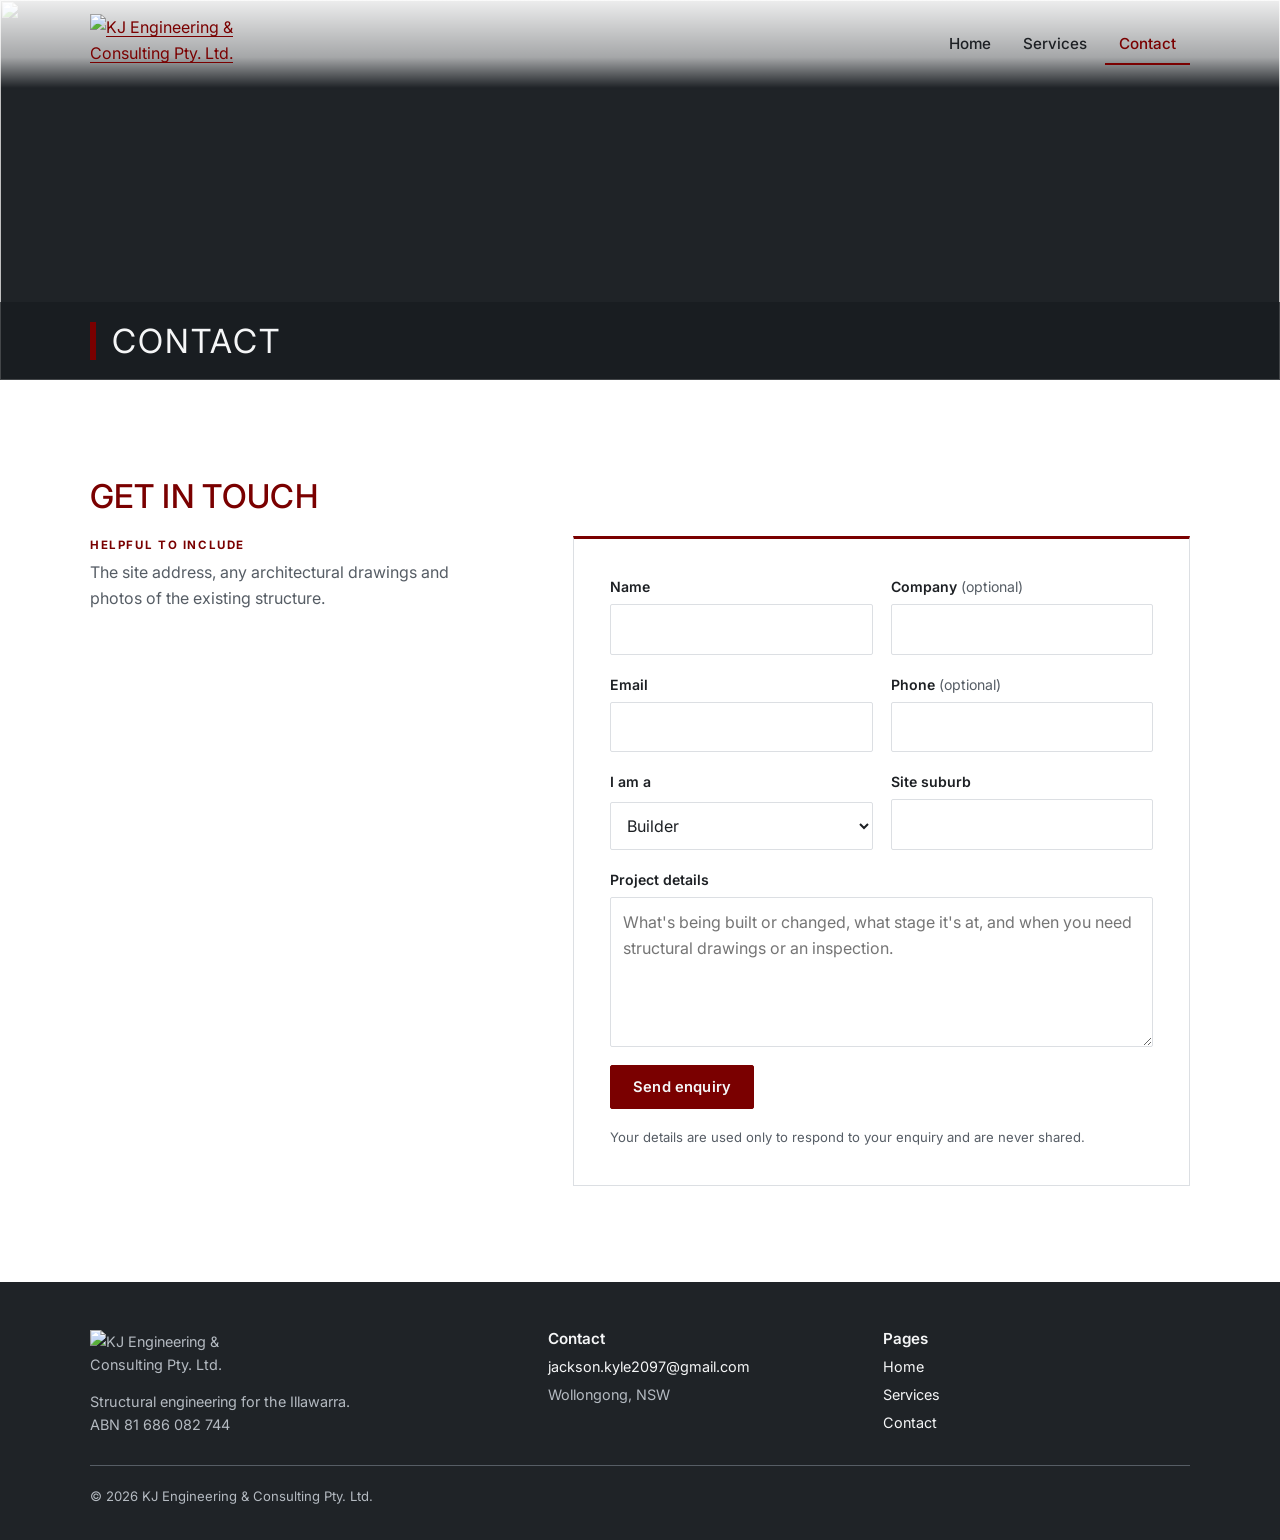
==== contact.html @ 7cb73133 "Add files via upload" ====
<!doctype html>
<html lang="en-AU">
<head>
<meta charset="utf-8">
<meta name="viewport" content="width=device-width, initial-scale=1, viewport-fit=cover">
<title>Contact | KJ Engineering &amp; Consulting, Structural Engineer Illawarra</title>
<meta name="description" content="Contact Kyle Jackson CPEng, chartered structural engineer in the Illawarra. Send your project details for structural design, inspections or certification.">
<meta name="theme-color" content="#7a0000">
<link rel="preconnect" href="https://fonts.googleapis.com">
<link rel="preconnect" href="https://fonts.gstatic.com" crossorigin>
<link rel="stylesheet" href="https://fonts.googleapis.com/css2?family=Inter:wght@400;500;600;700&display=swap">
<link rel="stylesheet" href="styles.css">
</head>
<body>

<header class="site-header over-hero">
  <div class="wrap">
    <a class="brand" href="index.html">
      <img src="images/kj-logo.png" width="539" height="175" alt="KJ Engineering &amp; Consulting Pty. Ltd.">
    </a>
    <nav class="site-nav" aria-label="Main">
      <a class="link" href="index.html">Home</a>
      <a class="link" href="index.html#services">Services</a>
      <a class="link" href="contact.html" aria-current="page">Contact</a>
    </nav>
  </div>
</header>

<main>
  <section class="hero short" aria-labelledby="contact-title">
    <img src="images/steel-frame-2000.jpg"
         srcset="images/steel-frame-1100.jpg 1100w, images/steel-frame-2000.jpg 2000w"
         sizes="100vw" width="2000" height="1333" alt="">
    <div class="hero-band">
      <div class="wrap">
        <h1 id="contact-title">Contact</h1>
      </div>
    </div>
  </section>

  <section class="section" aria-labelledby="touch-title">
    <div class="wrap">
      <div class="contact-intro">
        <h2 class="section-title" id="touch-title">Get in touch</h2>
      </div>
      <div class="contact-grid">
      <div class="details">
        <div class="detail">
          <span class="label">Helpful to include</span>
          <span class="muted">The site address, any architectural drawings and photos of the existing structure.</span>
        </div>
      </div>

      <div class="form-card">
        <form id="enquiry" novalidate>
          <div class="pair">
            <div class="field">
              <label for="name">Name</label>
              <input id="name" name="name" autocomplete="name" required>
            </div>
            <div class="field">
              <label for="company">Company <span class="opt">(optional)</span></label>
              <input id="company" name="company" autocomplete="organization">
            </div>
          </div>
          <div class="pair">
            <div class="field">
              <label for="email">Email</label>
              <input id="email" name="email" type="email" autocomplete="email" required>
            </div>
            <div class="field">
              <label for="phone">Phone <span class="opt">(optional)</span></label>
              <input id="phone" name="phone" type="tel" autocomplete="tel">
            </div>
          </div>
          <div class="pair">
            <div class="field">
              <label for="role">I am a</label>
              <select id="role" name="role">
                <option>Builder</option>
                <option>Architect or designer</option>
                <option>Homeowner</option>
                <option>Developer</option>
                <option>Other</option>
              </select>
            </div>
            <div class="field">
              <label for="suburb">Site suburb</label>
              <input id="suburb" name="suburb" autocomplete="address-level2">
            </div>
          </div>
          <div class="field">
            <label for="message">Project details</label>
            <textarea id="message" name="message" required placeholder="What's being built or changed, what stage it's at, and when you need structural drawings or an inspection."></textarea>
          </div>
          <div class="honey" aria-hidden="true">
            <label for="website">Leave this empty</label>
            <input id="website" name="_honey" tabindex="-1" autocomplete="off">
          </div>
          <div class="form-foot">
            <button class="btn" type="submit" id="send">Send enquiry</button>
            <span class="form-msg" id="form-msg" role="status"></span>
          </div>
          <p class="privacy">Your details are used only to respond to your enquiry and are never shared.</p>
        </form>
        <p class="status" id="sent" hidden>Thanks, your enquiry has been sent. I'll be in touch soon to talk through your project.</p>
      </div>
      </div>
    </div>
  </section>
</main>

<footer class="site-footer">
  <div class="wrap">
    <div class="foot-cols">
      <div>
        <img class="foot-logo" src="images/kj-logo-white.png" width="539" height="175" alt="KJ Engineering &amp; Consulting Pty. Ltd.">
        <p>Structural engineering for the Illawarra.<br>ABN 81 686 082 744</p>
      </div>
      <div>
        <h3>Contact</h3>
        <ul>
          <li><a href="mailto:jackson.kyle2097@gmail.com">jackson.kyle2097@gmail.com</a></li>
          <li>Wollongong, NSW</li>
        </ul>
      </div>
      <div>
        <h3>Pages</h3>
        <ul>
          <li><a href="index.html">Home</a></li>
          <li><a href="index.html#services">Services</a></li>
          <li><a href="contact.html">Contact</a></li>
        </ul>
      </div>
    </div>
    <div class="copyright">
      <p>© 2026 KJ Engineering &amp; Consulting Pty. Ltd.</p>
    </div>
  </div>
</footer>

<script>
(function () {
  // Enquiries are delivered by FormSubmit (formsubmit.co) to this address.
  var ENDPOINT = "https://formsubmit.co/ajax/jackson.kyle2097@gmail.com";
  var FALLBACK = "jackson.kyle2097@gmail.com";

  document.querySelectorAll("[data-copy]").forEach(function (btn) {
    btn.addEventListener("click", function () {
      var el = document.getElementById(btn.dataset.copy);
      var text = el.textContent.trim();
      var original = btn.textContent;
      var range = document.createRange();
      range.selectNodeContents(el);
      var sel = window.getSelection();
      sel.removeAllRanges(); sel.addRange(range);
      Promise.resolve()
        .then(function () { return navigator.clipboard.writeText(text); })
        .then(function () { btn.textContent = "Copied"; })
        .catch(function () { btn.textContent = "Selected"; })
        .finally(function () { setTimeout(function () { btn.textContent = original; }, 1800); });
    });
  });

  var form = document.getElementById("enquiry");
  var msg = document.getElementById("form-msg");
  var sent = document.getElementById("sent");
  var send = document.getElementById("send");

  function fail(text) { msg.textContent = text; msg.className = "form-msg error"; }

  form.addEventListener("submit", function (e) {
    e.preventDefault();
    var name = form.name.value.trim();
    var email = form.email.value.trim();
    var details = form.message.value.trim();
    if (!name || !email || !details) return fail("Add your name, email and a few project details.");
    if (!/^[^\s@]+@[^\s@]+\.[^\s@]+$/.test(email)) return fail("Check the email address. It should look like name@example.com.");
    if (form._honey.value) return;

    msg.textContent = "Sending…"; msg.className = "form-msg";
    send.disabled = true;

    fetch(ENDPOINT, {
      method: "POST",
      headers: { "Content-Type": "application/json", "Accept": "application/json" },
      body: JSON.stringify({
        _subject: "Website enquiry: " + name + " (" + form.role.value + ")",
        _template: "table",
        _replyto: email,
        Name: name,
        Company: form.company.value.trim(),
        Email: email,
        Phone: form.phone.value.trim(),
        Role: form.role.value,
        "Site suburb": form.suburb.value.trim(),
        Details: details
      })
    })
      .then(function (r) { if (!r.ok) throw new Error(r.status); return r.json(); })
      .then(function (data) {
        if (String(data.success) !== "true") throw new Error("not sent");
        form.hidden = true;
        sent.hidden = false;
      })
      .catch(function () {
        send.disabled = false;
        fail("Your enquiry couldn't be sent from this page. Please email " + FALLBACK + " directly.");
      });
  });
})();
</script>
</body>
</html>
---- styles.css ----
/* KJ Engineering & Consulting
   Brand: logo maroon on white, steel and charcoal neutrals taken from the hero photograph.
   Layout: white logo header, full-bleed photo hero with a dark caption band, then a two-column
   introduction and full-width content bands on a 1180px container.
   The site commits to a single light look so the maroon logo always sits on white. */
:root {
  --bg: #ffffff;
  --band: #f3f4f5;
  --ink: #1d2024;
  --ink-soft: #565d65;
  --rule: #dcdfe3;
  --brand: #7a0000;
  --brand-dark: #5c0000;
  --brand-soft: #f6eaea;
  --charcoal: #1f2327;
  --on-dark: #f5f6f7;
  --on-dark-soft: #b4bac1;
  --overlay: rgba(24, 27, 31, 0.74);
  --error: #b3261e;
  --display: "Inter", "Helvetica Neue", Arial, sans-serif;
  --body: "Inter", "Helvetica Neue", Arial, system-ui, sans-serif;
  --wrap: 1180px;
  --stack: clamp(32px, 4vw, 56px); /* gap between the intro, who-we-work-with and services blocks */
  color-scheme: light;
}

* { box-sizing: border-box; }
html { -webkit-text-size-adjust: 100%; scroll-behavior: smooth; }
@media (prefers-reduced-motion: reduce) { html { scroll-behavior: auto; } }
body {
  margin: 0;
  background: var(--bg);
  color: var(--ink);
  font-family: var(--body);
  font-size: 1rem;
  line-height: 1.65;
}
img { max-width: 100%; height: auto; display: block; }
[hidden] { display: none !important; }
p { margin: 0; }
a { color: var(--brand); text-underline-offset: 3px; }

.wrap {
  max-width: var(--wrap);
  margin-inline: auto;
  padding-inline: clamp(16px, 4vw, 40px);
}
a:focus-visible, button:focus-visible, input:focus-visible, select:focus-visible, textarea:focus-visible {
  outline: 2px solid var(--brand);
  outline-offset: 3px;
}

/* Type */
h1, h2, h3 {
  font-family: var(--display);
  font-weight: 600;
  line-height: 1.15;
  letter-spacing: -0.01em;
  text-wrap: balance;
  margin: 0;
  color: var(--ink);
}
h2 { font-size: clamp(1.55rem, 2.8vw, 2rem); }
h3 { font-size: 1.08rem; letter-spacing: 0; }
.eyebrow {
  font-family: var(--display);
  font-size: 0.74rem;
  font-weight: 700;
  letter-spacing: 0.16em;
  text-transform: uppercase;
  color: var(--brand);
}
.lede { font-size: 1.1rem; color: var(--ink-soft); max-width: 62ch; }
.muted { color: var(--ink-soft); }

/* Header */
.site-header {
  position: sticky;
  top: env(safe-area-inset-top, 0px);
  z-index: 10;
  background: var(--bg);
  border-bottom: 1px solid var(--rule);
}
.site-header .wrap {
  display: flex;
  flex-wrap: wrap;
  align-items: center;
  justify-content: space-between;
  gap: 12px 28px;
  padding-block: 14px;
}
.brand { display: block; flex: none; }
.brand img { height: 60px; width: auto; }
.site-nav { display: flex; align-items: center; gap: 4px; flex-wrap: wrap; }
.site-nav a.link {
  font-family: var(--display);
  font-weight: 500;
  font-size: 0.95rem;
  color: var(--ink);
  text-decoration: none;
  padding: 8px 14px;
}
.site-nav a.link:hover { color: var(--brand); }
.site-nav a.link[aria-current="page"] { color: var(--brand); box-shadow: inset 0 -2px 0 var(--brand); }

/* Header laid over the hero photo; scrolls away with it */
.site-header.over-hero {
  position: absolute;
  top: 0;
  left: 0;
  right: 0;
  padding-top: env(safe-area-inset-top, 0px);
  background: linear-gradient(rgba(255, 255, 255, 0.92), rgba(255, 255, 255, 0.6) 65%, rgba(255, 255, 255, 0)) no-repeat;
  border-bottom-color: transparent;
}
.site-header.over-hero ~ main .hero.short img { height: clamp(280px, 30vw, 380px); }

/* Buttons */
.btn {
  display: inline-flex;
  align-items: center;
  font-family: var(--display);
  font-weight: 600;
  font-size: 0.92rem;
  letter-spacing: 0.01em;
  background: var(--brand);
  color: var(--on-dark);
  border: 1px solid var(--brand);
  padding: 12px 22px;
  text-decoration: none;
  cursor: pointer;
  border-radius: 2px;
}
.btn:hover { background: var(--brand-dark); border-color: var(--brand-dark); }
.btn.secondary { background: transparent; color: var(--ink); border-color: var(--ink); }
.btn.secondary:hover { background: var(--ink); color: var(--on-dark); }
.btn.light { background: var(--on-dark); color: var(--brand); border-color: var(--on-dark); }
.btn.light:hover { background: var(--bg); }
.btn[disabled] { opacity: 0.6; cursor: progress; }

/* Photo hero with caption band */
.hero {
  position: relative;
  background: var(--charcoal);
  overflow: hidden;
}
.hero img {
  width: 100%;
  height: clamp(260px, 32vw, 440px);
  object-fit: cover;
  object-position: 60% 45%;
}
.hero.short img { height: clamp(200px, 22vw, 280px); object-position: 60% 30%; }
.hero-band {
  position: absolute;
  inset: auto 0 0 0;
  background: var(--overlay);
}
.hero-band .wrap {
  display: flex;
  align-items: center;
  gap: 16px;
  padding-block: clamp(12px, 1.8vw, 20px);
}
.hero-band .wrap::before {
  content: "";
  width: 6px;
  align-self: stretch;
  background: var(--brand);
  flex: none;
}
.hero h1 {
  color: var(--on-dark);
  font-weight: 400;
  font-size: clamp(1.6rem, 2.6vw, 2.1rem);
  letter-spacing: 0.06em;
  text-transform: uppercase;
}

/* Introduction */
.intro .wrap { padding-block: clamp(48px, 7vw, 88px) var(--stack); }
.intro + .section { padding-block: 0 var(--stack); }
.intro h1, .section-title {
  color: var(--brand);
  font-weight: 500;
  font-size: clamp(1.5rem, 2.8vw, 2.05rem);
  text-transform: uppercase;
  letter-spacing: 0.01em;
  line-height: 1.22;
}
.intro-body { display: grid; gap: 16px; min-width: 0; }
.intro-body p { color: var(--ink-soft); text-align: justify; }
.intro-actions { display: flex; flex-wrap: wrap; gap: 12px; margin-top: 8px; }

/* Sections */
.section { padding-block: clamp(56px, 8vw, 96px); }
.section.band { background: var(--band); }
.section-head { display: grid; gap: 10px; margin-bottom: 36px; max-width: 66ch; }

.section-title { margin-bottom: 16px; }
.section-text { color: var(--ink-soft); text-align: justify; }

/* Numbered two-column services list */
#services { padding-block: 0 var(--stack); scroll-margin-top: 28px; }
#process { padding-top: 0; }
#process .process { margin-top: 20px; }
.services {
  list-style: none;
  margin: 20px 0 0;
  padding: 0;
  display: grid;
  grid-template-columns: repeat(2, minmax(0, 1fr));
  column-gap: clamp(32px, 5vw, 64px);
  border-top: 2px solid var(--brand);
  counter-reset: service;
}
.services li {
  counter-increment: service;
  display: flex;
  align-items: center;
  gap: 20px;
  min-height: 64px;
  padding: 12px 0;
  border-bottom: 1px solid var(--rule);
  min-width: 0;
  font-weight: 600;
  font-size: 1.05rem;
  line-height: 1.35;
  color: var(--ink);
}
.services li::before {
  content: counter(service, decimal-leading-zero);
  flex: none;
  width: 2.2em;
  font-size: 0.9rem;
  font-weight: 700;
  color: var(--brand);
  font-variant-numeric: tabular-nums;
}

.process {
  list-style: none;
  margin: 0;
  padding: 0;
  display: grid;
  grid-template-columns: repeat(5, minmax(0, 1fr));
  gap: 20px;
  counter-reset: step;
}
.process li { display: grid; gap: 8px; align-content: start; min-width: 0; padding-top: 16px; border-top: 2px solid var(--ink); counter-increment: step; }
.process li::before { content: "0" counter(step); font-family: var(--display); font-weight: 700; font-size: 0.85rem; color: var(--brand); }
.process p { font-size: 0.92rem; color: var(--ink-soft); }

.prose { display: grid; gap: 14px; max-width: 62ch; }


/* Contact page */
.contact-intro { margin-bottom: 20px; }
.contact-grid { display: grid; grid-template-columns: minmax(0, 1fr) minmax(0, 1.5fr); gap: clamp(32px, 6vw, 72px); }
.details { display: grid; gap: 22px; align-content: start; }
.detail { display: grid; gap: 4px; padding-bottom: 20px; border-bottom: 1px solid var(--rule); }
.detail:last-child { border-bottom: 0; }
.detail .label { font-family: var(--display); font-size: 0.72rem; font-weight: 700; letter-spacing: 0.14em; text-transform: uppercase; color: var(--brand); }
.detail .value { font-size: 1.05rem; font-weight: 500; color: var(--ink); overflow-wrap: anywhere; }
.row { display: flex; flex-wrap: wrap; gap: 10px; align-items: center; }
.copy {
  font: 500 0.75rem var(--body);
  background: none;
  border: 1px solid var(--rule);
  color: var(--ink-soft);
  padding: 3px 9px;
  cursor: pointer;
  border-radius: 2px;
}
.copy:hover { color: var(--ink); border-color: var(--ink-soft); }

.form-card { border: 1px solid var(--rule); border-top: 3px solid var(--brand); padding: clamp(20px, 4vw, 36px); background: var(--bg); min-width: 0; }
form { display: grid; gap: 18px; }
.field { display: grid; gap: 6px; min-width: 0; }
.pair { display: grid; grid-template-columns: repeat(2, minmax(0, 1fr)); gap: 18px; }
label { font-size: 0.88rem; font-weight: 600; color: var(--ink); }
label .opt { font-weight: 400; color: var(--ink-soft); }
input, select, textarea {
  font: inherit;
  color: var(--ink);
  background: var(--bg);
  border: 1px solid var(--rule);
  border-radius: 2px;
  padding: 11px 12px;
  width: 100%;
}
input:hover, select:hover, textarea:hover { border-color: var(--ink-soft); }
textarea { min-height: 150px; resize: vertical; }
.honey { position: absolute; left: -9999px; width: 1px; height: 1px; overflow: hidden; }
.form-foot { display: flex; flex-wrap: wrap; gap: 14px; align-items: center; }
.form-msg { font-size: 0.95rem; }
.form-msg.error { color: var(--error); }
.privacy { font-size: 0.82rem; color: var(--ink-soft); }
.status { padding: 18px 20px; background: var(--brand-soft); border-left: 3px solid var(--brand); }

/* Footer */
.site-footer { background: var(--charcoal); color: var(--on-dark-soft); font-size: 0.9rem; }
.site-footer .wrap { display: grid; gap: 28px; padding-block: 48px 32px; }
.foot-cols { display: grid; grid-template-columns: 1.4fr 1fr 1fr; gap: 28px; }
.foot-logo { height: 46px; width: auto; margin-bottom: 14px; }
.foot-cols h3 { color: var(--on-dark); font-size: 0.95rem; margin-bottom: 8px; }
.foot-cols a { color: var(--on-dark); text-decoration: none; }
.foot-cols a:hover { text-decoration: underline; }
.foot-cols ul { list-style: none; margin: 0; padding: 0; display: grid; gap: 4px; }

/* Responsive */
@media (max-width: 900px) {
  .contact-grid { grid-template-columns: 1fr; }
  .process { grid-template-columns: repeat(2, minmax(0, 1fr)); row-gap: 28px; }
}
@media (max-width: 640px) {
  .brand img { height: 42px; }
  .site-header .wrap { justify-content: center; }
  .services, .process, .pair { grid-template-columns: 1fr; }
  .foot-cols { grid-template-columns: 1fr; }
}
.copyright { border-top: 1px solid var(--ink-soft); padding-top: 20px; font-size: 0.82rem; }
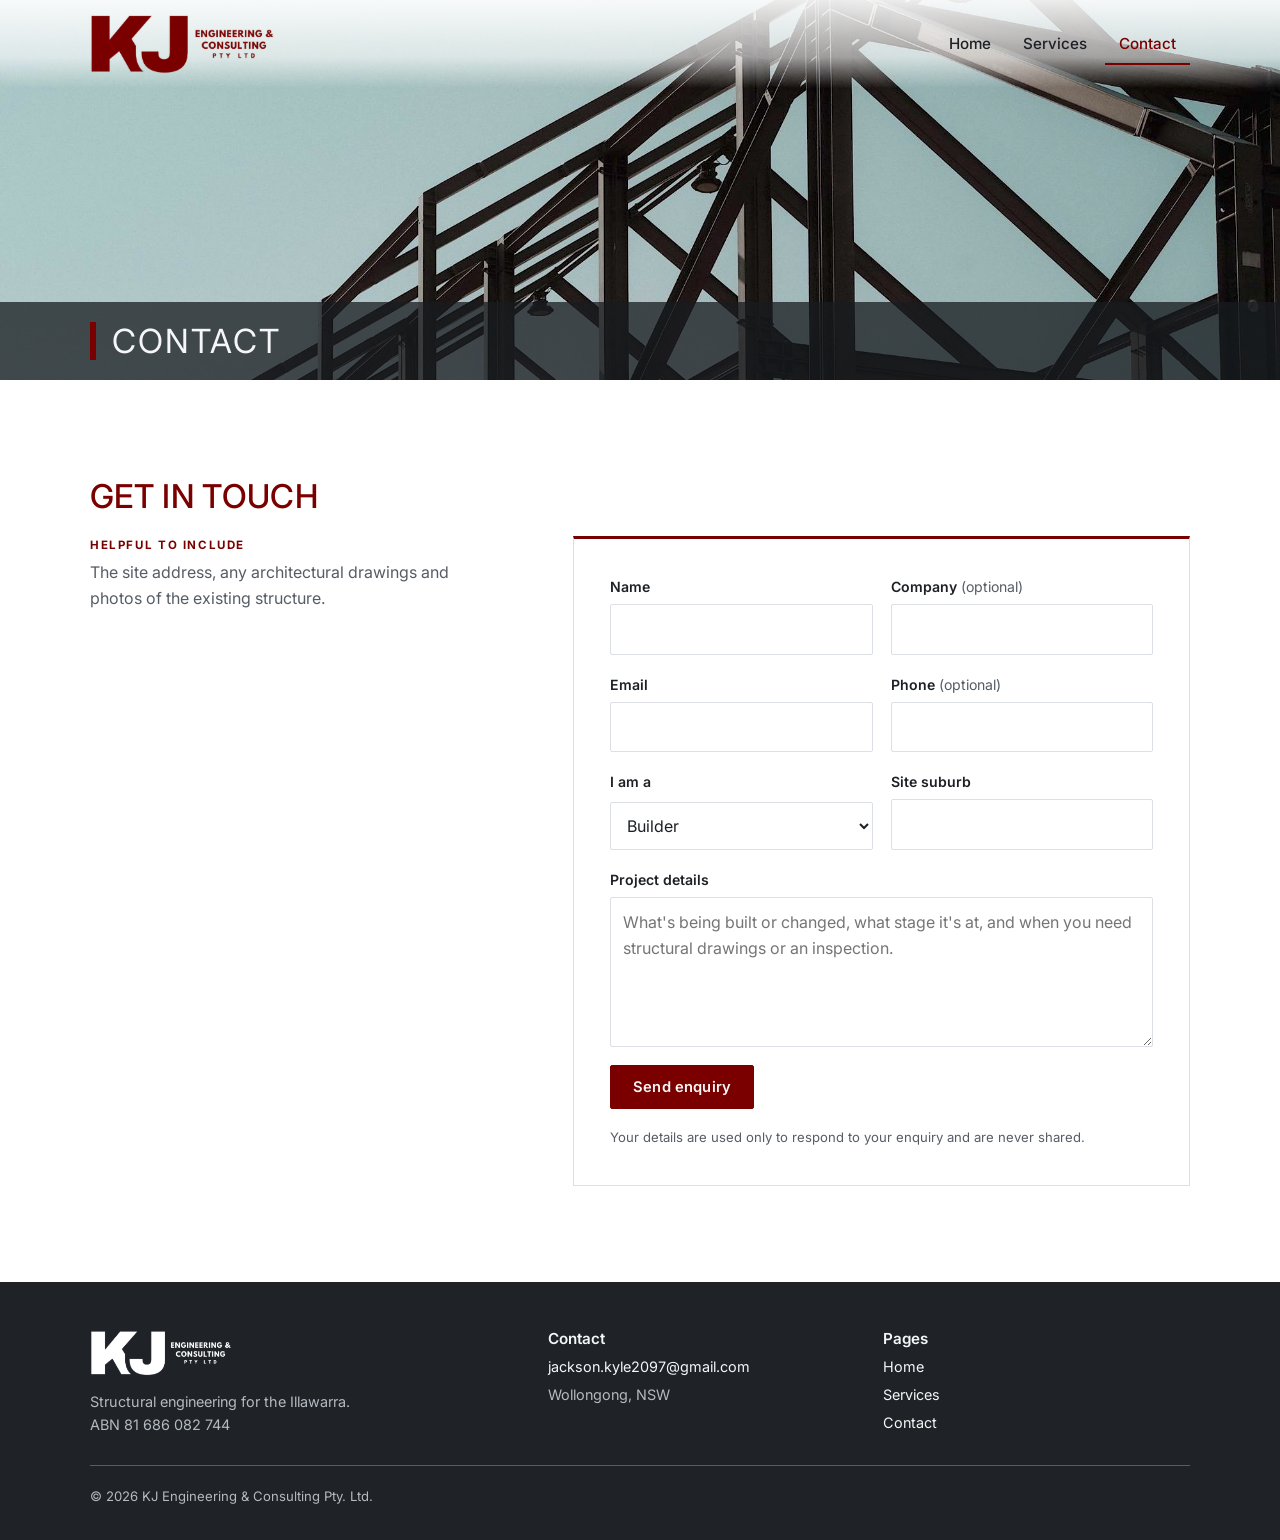
==== commit 033f4e3b: "Log FormSubmit's reason when an enquiry fails to send Co-Authored-By: Claude Opus 5.5 <noreply@anthr" ====
--- a/contact.html
+++ b/contact.html
@@ -199,11 +199,13 @@
     })
       .then(function (r) { if (!r.ok) throw new Error(r.status); return r.json(); })
       .then(function (data) {
-        if (String(data.success) !== "true") throw new Error("not sent");
+        if (String(data.success) !== "true") throw new Error(data.message || "not sent");
         form.hidden = true;
         sent.hidden = false;
       })
-      .catch(function () {
+      .catch(function (err) {
+        // FormSubmit explains failures (e.g. form not yet activated) in its message; log it for diagnosis.
+        console.warn("Enquiry not sent:", err && err.message);
         send.disabled = false;
         fail("Your enquiry couldn't be sent from this page. Please email " + FALLBACK + " directly.");
       });
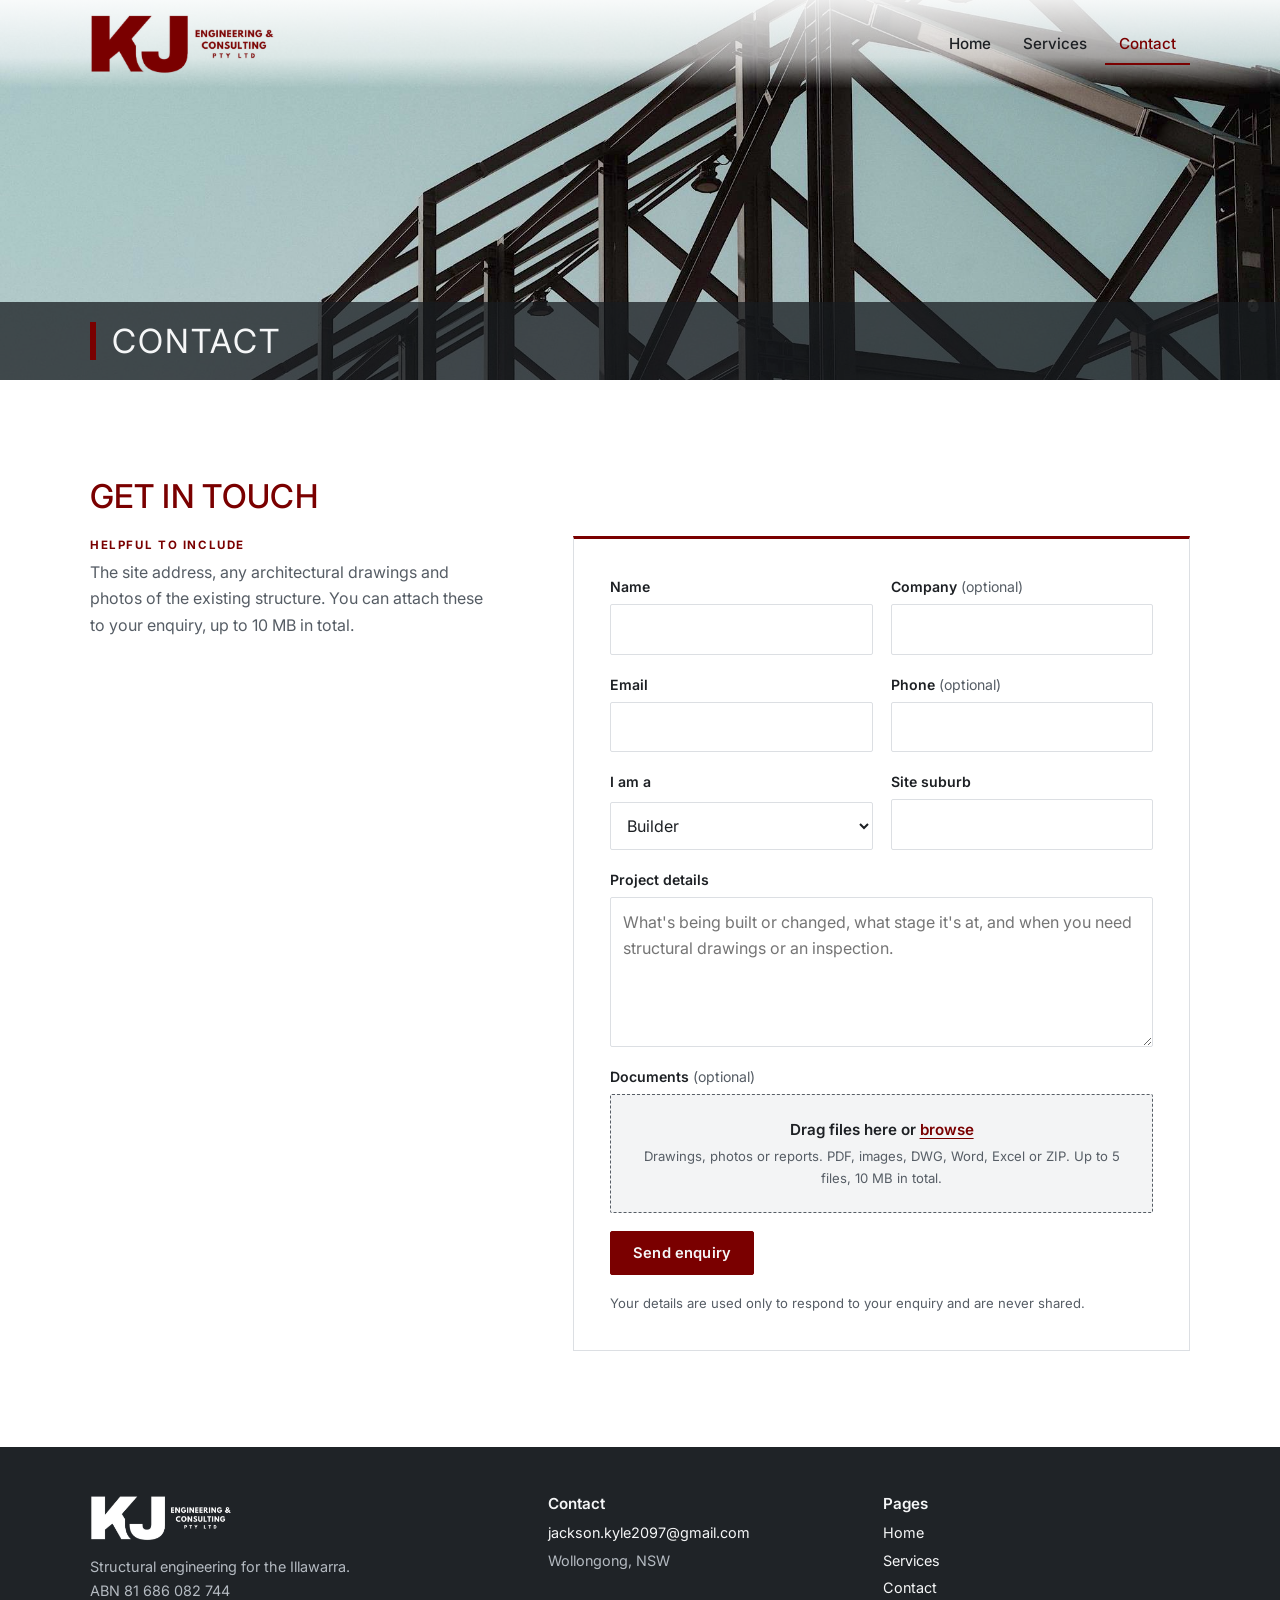
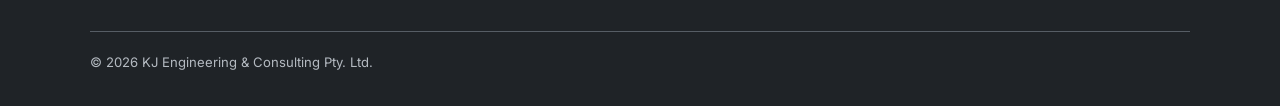
==== commit a97d1a64: "Add document uploads to the contact form Enquirers can attach up to 5 files (10 MB total) by drag an" ====
--- a/contact.html
+++ b/contact.html
@@ -47,36 +47,41 @@
       <div class="details">
         <div class="detail">
           <span class="label">Helpful to include</span>
-          <span class="muted">The site address, any architectural drawings and photos of the existing structure.</span>
+          <span class="muted">The site address, any architectural drawings and photos of the existing structure. You can attach these to your enquiry, up to 10 MB in total.</span>
         </div>
       </div>
 
       <div class="form-card">
-        <form id="enquiry" novalidate>
+        <form id="enquiry" action="https://formsubmit.co/jackson.kyle2097@gmail.com" method="POST" enctype="multipart/form-data" novalidate>
+          <input type="hidden" name="_subject" id="f-subject">
+          <input type="hidden" name="_replyto" id="f-replyto">
+          <input type="hidden" name="_next" id="f-next">
+          <input type="hidden" name="_template" value="table">
+          <input type="hidden" name="_captcha" value="false">
           <div class="pair">
             <div class="field">
               <label for="name">Name</label>
-              <input id="name" name="name" autocomplete="name" required>
+              <input id="name" name="Name" autocomplete="name" required>
             </div>
             <div class="field">
               <label for="company">Company <span class="opt">(optional)</span></label>
-              <input id="company" name="company" autocomplete="organization">
+              <input id="company" name="Company" autocomplete="organization">
             </div>
           </div>
           <div class="pair">
             <div class="field">
               <label for="email">Email</label>
-              <input id="email" name="email" type="email" autocomplete="email" required>
+              <input id="email" name="Email" type="email" autocomplete="email" required>
             </div>
             <div class="field">
               <label for="phone">Phone <span class="opt">(optional)</span></label>
-              <input id="phone" name="phone" type="tel" autocomplete="tel">
+              <input id="phone" name="Phone" type="tel" autocomplete="tel">
             </div>
           </div>
           <div class="pair">
             <div class="field">
               <label for="role">I am a</label>
-              <select id="role" name="role">
+              <select id="role" name="Role">
                 <option>Builder</option>
                 <option>Architect or designer</option>
                 <option>Homeowner</option>
@@ -86,12 +91,23 @@
             </div>
             <div class="field">
               <label for="suburb">Site suburb</label>
-              <input id="suburb" name="suburb" autocomplete="address-level2">
+              <input id="suburb" name="Site suburb" autocomplete="address-level2">
             </div>
           </div>
           <div class="field">
             <label for="message">Project details</label>
-            <textarea id="message" name="message" required placeholder="What's being built or changed, what stage it's at, and when you need structural drawings or an inspection."></textarea>
+            <textarea id="message" name="Details" required placeholder="What's being built or changed, what stage it's at, and when you need structural drawings or an inspection."></textarea>
+          </div>
+          <div class="field">
+            <span class="field-label">Documents <span class="opt">(optional)</span></span>
+            <label class="dropzone" id="dropzone" for="files">
+              <input class="visually-hidden" id="files" type="file" multiple
+                     accept=".pdf,.jpg,.jpeg,.png,.heic,.dwg,.dxf,.doc,.docx,.xls,.xlsx,.zip">
+              <span class="dz-title">Drag files here or <u>browse</u></span>
+              <span class="dz-hint">Drawings, photos or reports. PDF, images, DWG, Word, Excel or ZIP. Up to 5 files, 10 MB in total.</span>
+            </label>
+            <ul class="file-list" id="file-list" hidden></ul>
+            <div id="attachments" hidden></div>
           </div>
           <div class="honey" aria-hidden="true">
             <label for="website">Leave this empty</label>
@@ -141,8 +157,7 @@
 
 <script>
 (function () {
-  // Enquiries are delivered by FormSubmit (formsubmit.co) to this address.
-  var ENDPOINT = "https://formsubmit.co/ajax/jackson.kyle2097@gmail.com";
+  // Enquiries are delivered by FormSubmit (formsubmit.co); see the form's action attribute.
   var FALLBACK = "jackson.kyle2097@gmail.com";
 
   document.querySelectorAll("[data-copy]").forEach(function (btn) {
@@ -166,49 +181,106 @@
   var msg = document.getElementById("form-msg");
   var sent = document.getElementById("sent");
   var send = document.getElementById("send");
+  var val = function (id) { return document.getElementById(id).value.trim(); };
 
   function fail(text) { msg.textContent = text; msg.className = "form-msg error"; }
+
+  // FormSubmit redirects back here with ?sent=1 once the enquiry is delivered.
+  if (/[?&]sent=1\b/.test(location.search)) {
+    form.hidden = true;
+    sent.hidden = false;
+    history.replaceState(null, "", location.pathname);
+  }
+  // Re-enable the button if the visitor comes back to this page with the browser's Back button.
+  window.addEventListener("pageshow", function () { send.disabled = false; msg.textContent = ""; });
+
+  // Attachments: FormSubmit takes up to 10 MB in total, sent as a normal multipart form post.
+  var MAX_BYTES = 10 * 1024 * 1024;
+  var MAX_FILES = 5;
+  var picker = document.getElementById("files");
+  var zone = document.getElementById("dropzone");
+  var list = document.getElementById("file-list");
+  var holder = document.getElementById("attachments");
+  var chosen = [];
+  var canManage = (function () { try { return !!new DataTransfer().items; } catch (e) { return false; } })();
+
+  function size(n) { return n < 1048576 ? Math.max(1, Math.round(n / 1024)) + " KB" : (n / 1048576).toFixed(1) + " MB"; }
+  function total(files) { var t = 0; for (var i = 0; i < files.length; i++) t += files[i].size; return t; }
+
+  function render() {
+    list.textContent = "";
+    chosen.forEach(function (f, i) {
+      var li = document.createElement("li");
+      var name = document.createElement("span");
+      name.className = "file-name"; name.textContent = f.name; name.title = f.name;
+      var sz = document.createElement("span");
+      sz.className = "file-size"; sz.textContent = size(f.size);
+      var rm = document.createElement("button");
+      rm.type = "button"; rm.className = "copy"; rm.textContent = "Remove";
+      rm.setAttribute("aria-label", "Remove " + f.name);
+      rm.addEventListener("click", function () { chosen.splice(i, 1); render(); });
+      li.append(name, sz, rm);
+      list.appendChild(li);
+    });
+    list.hidden = !chosen.length;
+  }
+
+  function add(files) {
+    msg.textContent = ""; msg.className = "form-msg";
+    for (var i = 0; i < files.length; i++) {
+      var f = files[i];
+      if (chosen.some(function (c) { return c.name === f.name && c.size === f.size; })) continue;
+      if (chosen.length >= MAX_FILES) { fail("You can attach up to " + MAX_FILES + " files."); break; }
+      if (total(chosen) + f.size > MAX_BYTES) { fail(f.name + " would take attachments over 10 MB. Email larger files to " + FALLBACK + "."); continue; }
+      chosen.push(f);
+    }
+    render();
+  }
+
+  if (canManage) {
+    picker.addEventListener("change", function () { add(picker.files); picker.value = ""; });
+    ["dragenter", "dragover"].forEach(function (t) {
+      zone.addEventListener(t, function (e) { e.preventDefault(); zone.classList.add("dragging"); });
+    });
+    ["dragleave", "drop"].forEach(function (t) {
+      zone.addEventListener(t, function () { zone.classList.remove("dragging"); });
+    });
+    zone.addEventListener("drop", function (e) { e.preventDefault(); add(e.dataTransfer.files); });
+  } else {
+    // Older browsers: submit the picker's own selection as-is.
+    picker.name = "attachment";
+  }
 
   form.addEventListener("submit", function (e) {
     e.preventDefault();
-    var name = form.name.value.trim();
-    var email = form.email.value.trim();
-    var details = form.message.value.trim();
+    var name = val("name");
+    var email = val("email");
+    var details = val("message");
     if (!name || !email || !details) return fail("Add your name, email and a few project details.");
     if (!/^[^\s@]+@[^\s@]+\.[^\s@]+$/.test(email)) return fail("Check the email address. It should look like name@example.com.");
-    if (form._honey.value) return;
-
-    msg.textContent = "Sending…"; msg.className = "form-msg";
+    if (!canManage && total(picker.files) > MAX_BYTES) return fail("Attachments can be up to 10 MB in total. Email larger files to " + FALLBACK + ".");
+    if (document.getElementById("website").value) return;
+
+    document.getElementById("f-subject").value = "Website enquiry: " + name + " (" + val("role") + ")";
+    document.getElementById("f-replyto").value = email;
+    document.getElementById("f-next").value = location.href.split(/[?#]/)[0] + "?sent=1";
+
+    // One file input per attachment so each arrives as its own attachment.
+    holder.textContent = "";
+    chosen.forEach(function (f, i) {
+      var input = document.createElement("input");
+      var dt = new DataTransfer();
+      dt.items.add(f);
+      input.type = "file";
+      input.name = "attachment" + (i + 1);
+      input.files = dt.files;
+      holder.appendChild(input);
+    });
+
+    msg.textContent = chosen.length ? "Uploading and sending…" : "Sending…";
+    msg.className = "form-msg";
     send.disabled = true;
-
-    fetch(ENDPOINT, {
-      method: "POST",
-      headers: { "Content-Type": "application/json", "Accept": "application/json" },
-      body: JSON.stringify({
-        _subject: "Website enquiry: " + name + " (" + form.role.value + ")",
-        _template: "table",
-        _replyto: email,
-        Name: name,
-        Company: form.company.value.trim(),
-        Email: email,
-        Phone: form.phone.value.trim(),
-        Role: form.role.value,
-        "Site suburb": form.suburb.value.trim(),
-        Details: details
-      })
-    })
-      .then(function (r) { if (!r.ok) throw new Error(r.status); return r.json(); })
-      .then(function (data) {
-        if (String(data.success) !== "true") throw new Error(data.message || "not sent");
-        form.hidden = true;
-        sent.hidden = false;
-      })
-      .catch(function (err) {
-        // FormSubmit explains failures (e.g. form not yet activated) in its message; log it for diagnosis.
-        console.warn("Enquiry not sent:", err && err.message);
-        send.disabled = false;
-        fail("Your enquiry couldn't be sent from this page. Please email " + FALLBACK + " directly.");
-      });
+    HTMLFormElement.prototype.submit.call(form);
   });
 })();
 </script>
--- a/styles.css
+++ b/styles.css
@@ -278,8 +278,8 @@
 form { display: grid; gap: 18px; }
 .field { display: grid; gap: 6px; min-width: 0; }
 .pair { display: grid; grid-template-columns: repeat(2, minmax(0, 1fr)); gap: 18px; }
-label { font-size: 0.88rem; font-weight: 600; color: var(--ink); }
-label .opt { font-weight: 400; color: var(--ink-soft); }
+label, .field-label { font-size: 0.88rem; font-weight: 600; color: var(--ink); }
+label .opt, .field-label .opt { font-weight: 400; color: var(--ink-soft); }
 input, select, textarea {
   font: inherit;
   color: var(--ink);
@@ -291,6 +291,28 @@
 }
 input:hover, select:hover, textarea:hover { border-color: var(--ink-soft); }
 textarea { min-height: 150px; resize: vertical; }
+.visually-hidden { position: absolute; width: 1px; height: 1px; overflow: hidden; clip: rect(0 0 0 0); white-space: nowrap; }
+.dropzone {
+  position: relative;
+  display: grid;
+  justify-items: center;
+  gap: 4px;
+  padding: 22px 16px;
+  border: 1px dashed var(--ink-soft);
+  border-radius: 2px;
+  background: var(--band);
+  text-align: center;
+  cursor: pointer;
+}
+.dropzone:hover, .dropzone.dragging { border-color: var(--brand); background: var(--brand-soft); }
+.dropzone:focus-within { outline: 2px solid var(--brand); outline-offset: 3px; }
+.dz-title { font-size: 0.95rem; font-weight: 600; }
+.dz-title u { color: var(--brand); text-underline-offset: 3px; }
+.dz-hint { font-size: 0.82rem; font-weight: 400; color: var(--ink-soft); }
+.file-list { list-style: none; margin: 4px 0 0; padding: 0; display: grid; gap: 6px; }
+.file-list li { display: flex; align-items: center; gap: 12px; padding: 8px 12px; border: 1px solid var(--rule); font-size: 0.9rem; }
+.file-name { flex: 1; min-width: 0; overflow: hidden; text-overflow: ellipsis; white-space: nowrap; }
+.file-size { flex: none; color: var(--ink-soft); font-variant-numeric: tabular-nums; }
 .honey { position: absolute; left: -9999px; width: 1px; height: 1px; overflow: hidden; }
 .form-foot { display: flex; flex-wrap: wrap; gap: 14px; align-items: center; }
 .form-msg { font-size: 0.95rem; }
